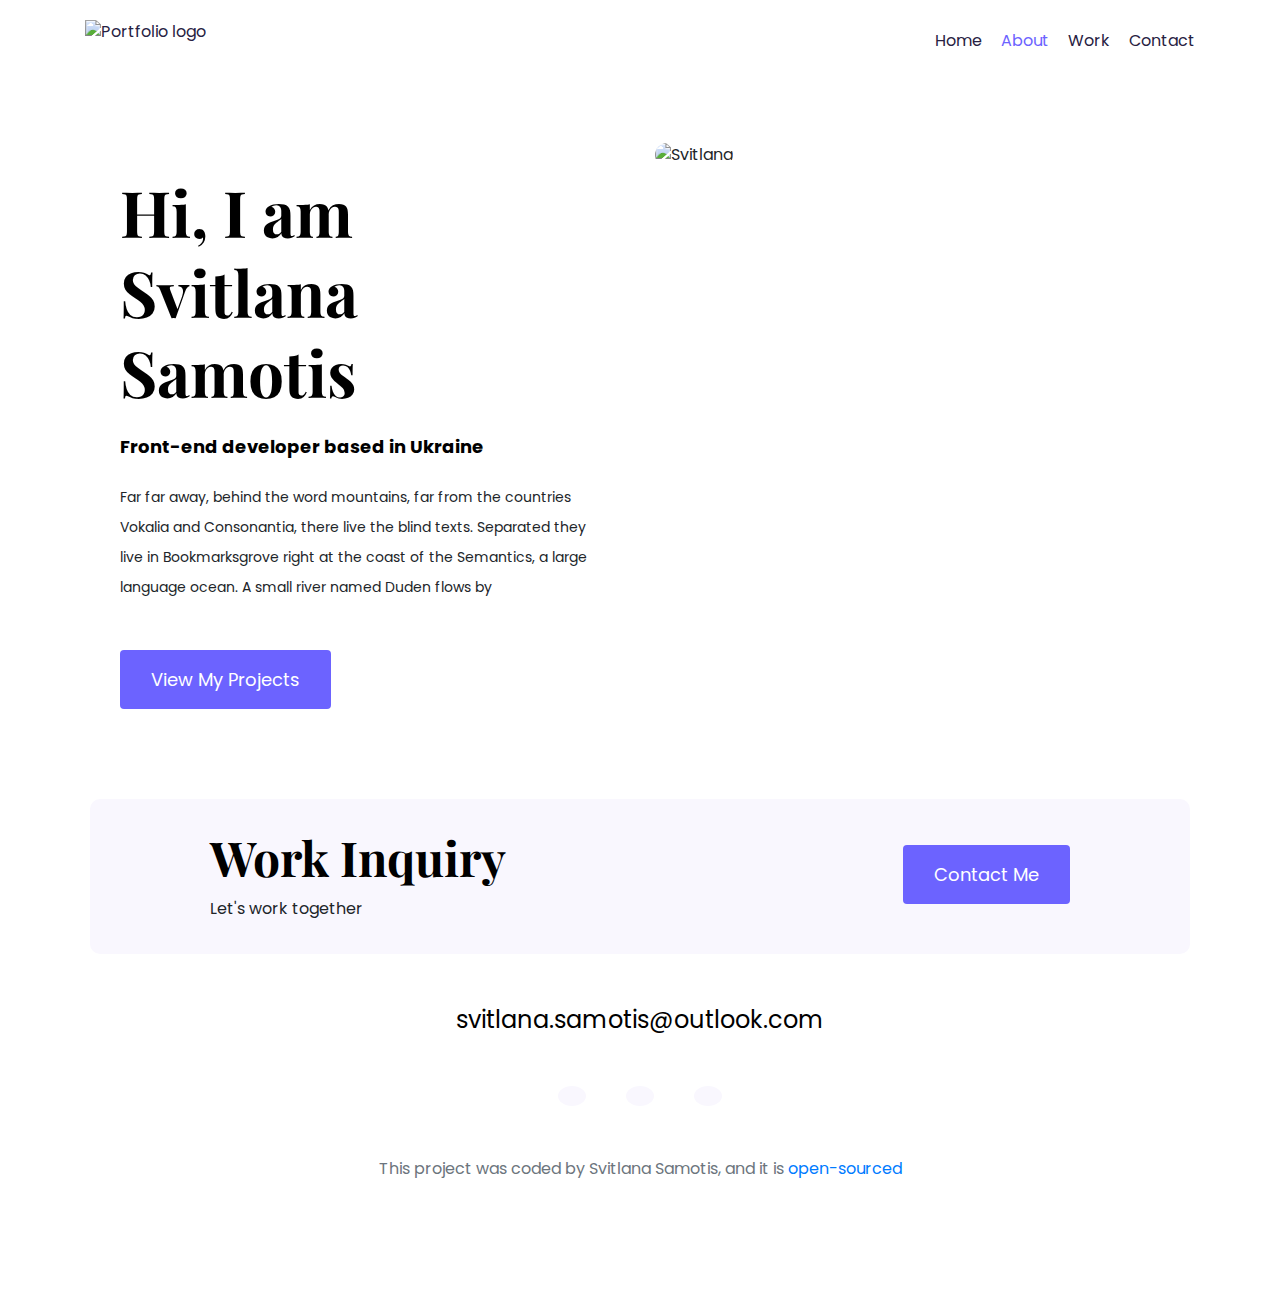
==== about.html @ f58c6bc7 "Fixed CEO" ====
<!DOCTYPE html>
<html lang="en">
  <head>
    <meta charset="UTF-8" />
    <meta
      http-equiv="X-UA-Compatible"
      content="IE=edge"
    />
    <meta
      name="viewport"
      content="width=device-width, initial-scale=1.0"
    />
    <link
      rel="stylesheet"
      href="https://cdn.jsdelivr.net/npm/bootstrap@4.0.0/dist/css/bootstrap.min.css"
      integrity="sha384-Gn5384xqQ1aoWXA+058RXPxPg6fy4IWvTNh0E263XmFcJlSAwiGgFAW/dAiS6JXm"
      crossorigin="anonymous"
    />
    <script
      src="https://code.jquery.com/jquery-3.2.1.slim.min.js"
      integrity="sha384-KJ3o2DKtIkvYIK3UENzmM7KCkRr/rE9/Qpg6aAZGJwFDMVNA/GpGFF93hXpG5KkN"
      crossorigin="anonymous"
    ></script>
    <script
      src="https://cdn.jsdelivr.net/npm/popper.js@1.12.9/dist/umd/popper.min.js"
      integrity="sha384-ApNbgh9B+Y1QKtv3Rn7W3mgPxhU9K/ScQsAP7hUibX39j7fakFPskvXusvfa0b4Q"
      crossorigin="anonymous"
    ></script>
    <script
      src="https://cdn.jsdelivr.net/npm/bootstrap@4.0.0/dist/js/bootstrap.min.js"
      integrity="sha384-JZR6Spejh4U02d8jOt6vLEHfe/JQGiRRSQQxSfFWpi1MquVdAyjUar5+76PVCmYl"
      crossorigin="anonymous"
    ></script>
    <link
      rel="preconnect"
      href="https://fonts.googleapis.com"
    />
    <link
      rel="preconnect"
      href="https://fonts.gstatic.com"
      crossorigin
    />
    <link
      href="https://fonts.googleapis.com/css2?family=Poppins:wght@500&display=swap"
      rel="stylesheet"
    />
    <link
      rel="preconnect"
      href="https://fonts.googleapis.com"
    />
    <link
      rel="preconnect"
      href="https://fonts.gstatic.com"
      crossorigin
    />
    <link
      href="https://fonts.googleapis.com/css2?family=Playfair+Display:wght@700&family=Poppins:wght@500;700&display=swap"
      rel="stylesheet"
    />
    <script
      src="https://kit.fontawesome.com/7d04a81bf6.js"
      crossorigin="anonymous"
    ></script>
    <link
      rel="stylesheet"
      href="styles/portfolio.css"
    />
     <meta
      name="description"
      content="Learn more about Svitlana. She is a front-end engineer based in Lviv, Ukraine. She specializes in HTML, CSS and JS"
    />
    <title>About Me - Svitlana Samotis</title>
  </head>
  <body>
    <div class="container">
      <nav class="d-flex justify-content-between">
        <a href="/" title="Homepage">
          <img
            src="images/logo.png"
            class="logo d-none d-md-block"
            alt="Portfolio logo"
          />
          <img
            src="images/small-logo.jpg"
            class="logo d-block d-md-none"
            alt="Portfolio logo"
          />
        </a>
        <ul>
          <li>
            <a href="/" title="Homepage"> Home</a>
          </li>
          <li class="active">
            <a
              href="about.html"
              title="About Svitlana"
              >About</a
            >
          </li>
          <li>
            <a
              href="work.html"
              title="Svitlana's work"
              >Work</a
            >
          </li>
          <li>
            <a
              href="contact.html"
              title="Contact Svitlana"
              >Contact</a
            >
          </li>
        </ul>
      </nav>
    </div>
    <div class="content-container container">
      <div class="row">
        <div class="col-lg-6">
          <div class="content">
            <h1 class="mb-4">
              Hi, I am Svitlana Samotis
            </h1>
            <h2 class="mb-4">
              Front-end developer based in Ukraine
            </h2>
            <p class="mb-5">
              Far far away, behind the word
              mountains, far from the countries
              Vokalia and Consonantia, there live
              the blind texts. Separated they live
              in Bookmarksgrove right at the coast
              of the Semantics, a large language
              ocean. A small river named Duden
              flows by
            </p>
            <a href="/work.html" class="btn btn-branding" title="View Projects "
              >View My Projects
            </a>
          </div>
        </div>
        <div class="col-lg-6">
          <img
            src="images/ my-picture.jpeg"
            alt="Svitlana"
            class="img-fluid mainPicture"
          />
        </div>
      </div>

      <footer>
        <div
          class="contact-box justify-content-between mb-5 d-none d-md-flex"
        >
          <div>
            <h3>Work Inquiry</h3>
            <p calss="text-muted">
              Let's work together
            </p>
          </div>
          <div>
            <a
              href="/contact.html"
              class="btn btn-branding mt-3"
              title="Contact Svitlana"
              >Contact Me</a
            >
          </div>
        </div>
        <div
          class="d-flex justify-content-center mb-5"
        >
          <a
            href="mailto:svitlana.samotis@outlook.com"
            class="email-link"
            title="Email Svitlana"
            >svitlana.samotis@outlook.com</a
          >
        </div>
        <div
          class="social-links d-flex justify-content-center mb-5"
        >
          <a
            href="https://www.instagram.com/svitlanka_s_/"
            target="_blank"
            title="Instagram Profile"
          >
            <i class="fa-brands fa-instagram"></i
          ></a>
          <a
            href="https://github.com/SSwanderlust"
            target="_blank"
            title="Github Profile"
            ><i class="fa-brands fa-github"></i
          ></a>
          <a
            href="https://twitter.com/TestLifeOne"
            target="_blank"
            title="Twitter Profile"
            ><i class="fa-brands fa-twitter"></i
          ></a>
        </div>
        <p class="text-center mt-5 text-muted">
          This project was coded by Svitlana
          Samotis, and it is
          <a
            href="https://github.com/SSwanderlust/final-portfolio-project"
            title="Github Repository"
            >open-sourced</a
          >
        </p>
      </footer>
    </div>
  </body>
</html>
---- styles/portfolio.css ----
:root {
  --branding-color: #6c63ff;
  --secondary-color: #f9f7fe;
  --heading-font-family: "Playfair Display", serif;
  --default-font-family: "Poppins", sans-serif;
}

body {
  font-family: var(--default-font-family);
}
h1,
h2,
h3,
h4,
h5,
h6 {
  font-family: var(--heading-font-family);
  font-weight: bold;
  color: black;
}

h1 {
  font-size: 96px;
  line-height: 1.5;
}
h2 {
  font-size: 64px;
}
h3 {
  font-size: 48px;
}
p {
  font-weight: normal;
  font-size: 16px;
  line-height: 30px;
}
.hero {
  background-color: var(--secondary-color);
  text-align: center;
  padding: 80px 20px;
}
.hero p {
  font-size: 36px;
  font-weight: bold;
  margin: 0;
}

.hero h2 {
  font-family: "Poppins", sans-serif;
  font-weight: normal;
  font-size: 24px;
  line-height: 1.5;
  color: #272142;
}
.content-container {
  padding: 60px 20px;
}
.content h1 {
  font-size: 64px;
  line-height: 80px;
}

.content h2 {
  font-size: 18px;
  font-family: var(--default-font-family);
}

.content h3 {
  line-height: 1.5;
  font-size: 24px;
  font-family: var(--default-font-family);
  margin: 20px 0 0;
}
.content p {
  font-size: 14px;
}
.btn-branding {
  background-color: var(--branding-color);
  border-radius: 4;
  color: white;
  font-size: 18px;
  line-height: 27px;
  padding: 15px 30px;
}
.btn-branding-outline {
  background-color: white;
  border: 1px solid var(--branding-color);
  border-radius: 4;
  color: var(--branding-color);
  font-size: 18px;
  line-height: 27px;
  padding: 15px 30px;
}
.project-description {
  padding: 120px 60px;
}
.logo {
  max-height: 40px;
}

nav {
  padding: 20px 0;
}
nav li {
  display: inline;
  list-style: none;
  line-height: 42px;
  margin-left: 15px;
}
nav ul {
  padding: 0;
  margin: 0;
}
nav a {
  text-decoration: none;
  color: #272142;
  transition: all 100ms ease-in-out;
}

nav li.active a,
nav a:hover {
  color: var(--branding-color);
}
.mainPicture {
  border-radius: 20px;
}
.content {
  margin: 30px;
}
footer {
  margin: 60px 0;
}
footer .contact-box {
  background-color: var(--secondary-color);
  padding: 30px 120px;
  border-radius: 10px;
}
footer .contact-box p {
  margin: 0;
}
footer .email-link {
  text-decoration: none;
  color: black;
  font-size: 24px;
  text-align: center;
}
footer .email-link:hover {
  color: var(--branding-color);
}

footer .social-links a {
  margin: 0 20px;
  color: var(--branding-color);
  background-color: var(--secondary-color);
  padding: 10px 14px;
  border-radius: 50%;
  font-size: 18px;
  transition: all 100ms ease-in-out;
}
footer .social-links a:hover {
  color: white;
  background-color: var(--branding-color);
}

@media (max-width: 960px) {
  h1 {
    font-size: 44px;
    line-height: 56px;
  }
  h2 {
    font-size: 44px;
  }
  .project-description {
    padding: 0;
    text-align: center;
  }
  .content-container {
    text-align: center;
    padding: 0;
  }
  nav a {
    font-size: 14px;
  }
}
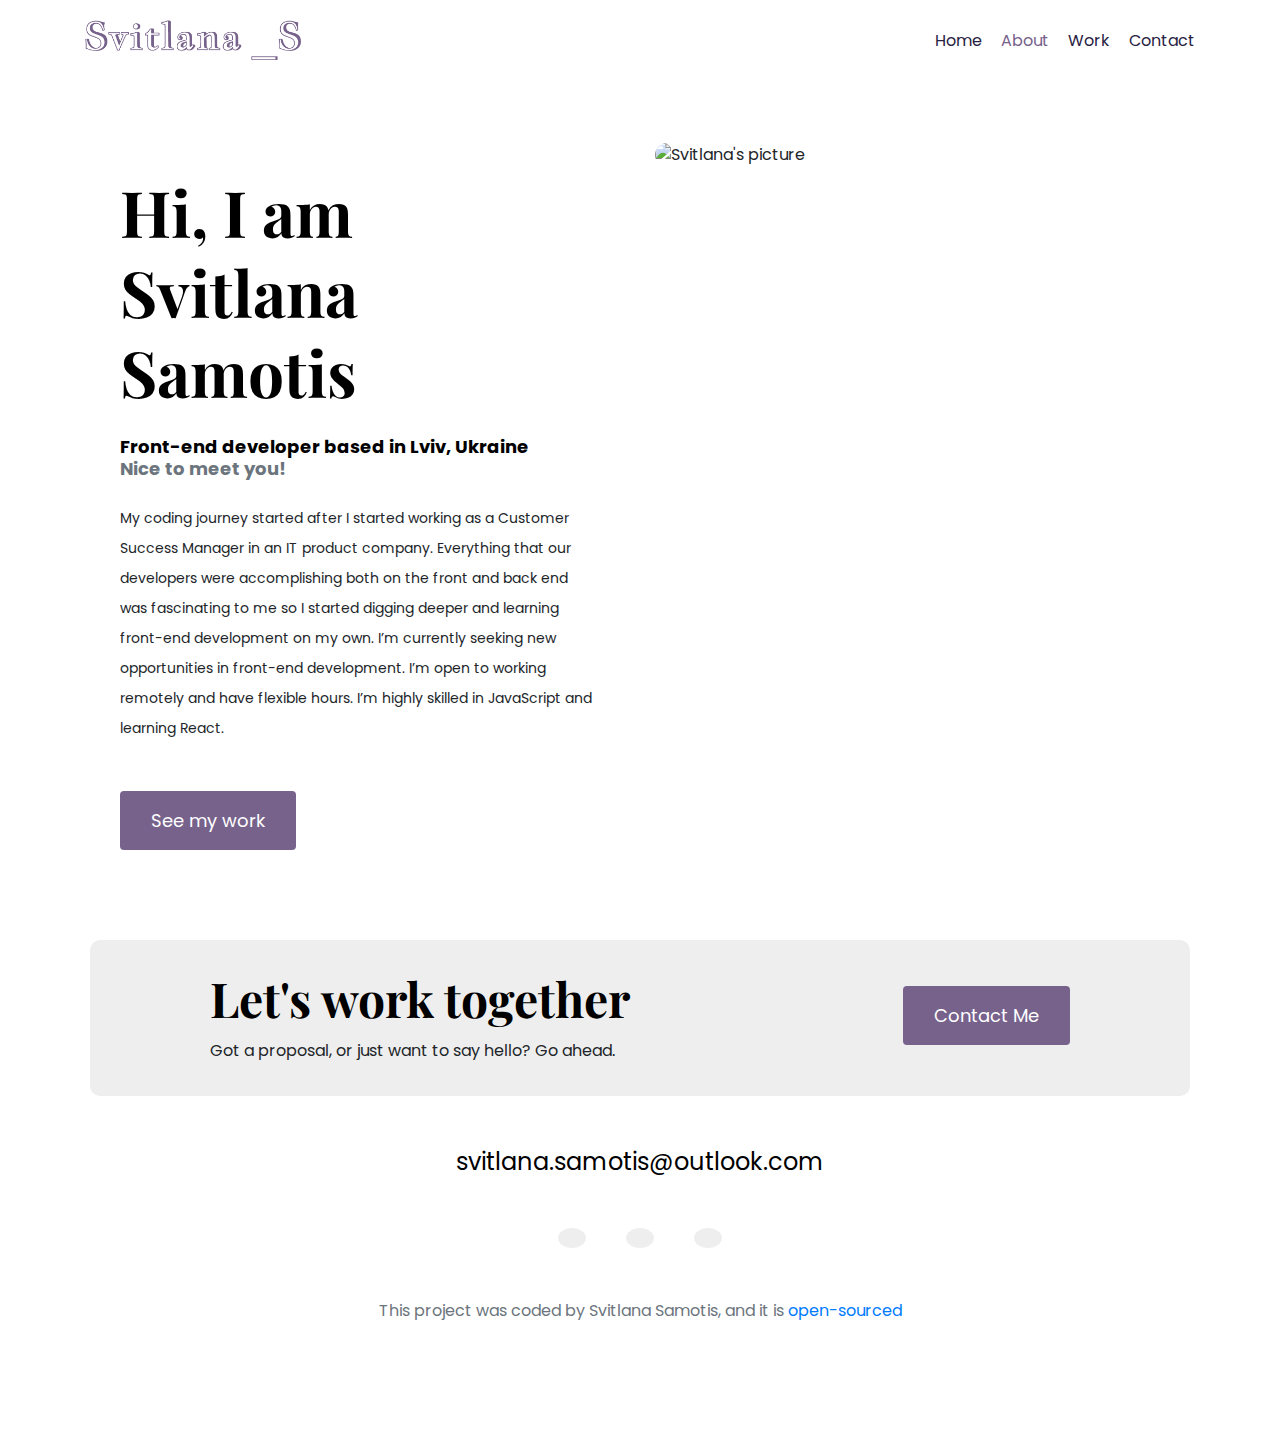
==== commit c9f3c50d: "Personalized content and design of all pages" ====
--- a/about.html
+++ b/about.html
@@ -65,9 +65,9 @@
       rel="stylesheet"
       href="styles/portfolio.css"
     />
-     <meta
+    <meta
       name="description"
-      content="Learn more about Svitlana. She is a front-end engineer based in Lviv, Ukraine. She specializes in HTML, CSS and JS"
+      content="Learn more about Svitlana and her coding jorney. She is a front-end engineer based in Lviv, Ukraine. She specializes in HTML, CSS and JS"
     />
     <title>About Me - Svitlana Samotis</title>
   </head>
@@ -122,27 +122,38 @@
               Hi, I am Svitlana Samotis
             </h1>
             <h2 class="mb-4">
-              Front-end developer based in Ukraine
+              Front-end developer based in Lviv, Ukraine
+              <br />
+              <span class="text-muted">Nice to meet you!</span>
             </h2>
             <p class="mb-5">
-              Far far away, behind the word
-              mountains, far from the countries
-              Vokalia and Consonantia, there live
-              the blind texts. Separated they live
-              in Bookmarksgrove right at the coast
-              of the Semantics, a large language
-              ocean. A small river named Duden
-              flows by
+              My coding journey started after I
+              started working as a Customer
+              Success Manager in an IT product
+              company. Everything that our
+              developers were accomplishing both
+              on the front and back end was
+              fascinating to me so I started
+              digging deeper and learning
+              front-end development on my own. I’m
+              currently seeking new opportunities
+              in front-end development. I’m open
+              to working remotely and have
+              flexible hours. I’m highly skilled
+              in JavaScript and learning React.
             </p>
-            <a href="/work.html" class="btn btn-branding" title="View Projects "
-              >View My Projects
+            <a
+              href="/work.html"
+              class="btn btn-branding"
+              title="View Projects "
+              >See my work
             </a>
           </div>
         </div>
         <div class="col-lg-6">
           <img
             src="images/ my-picture.jpeg"
-            alt="Svitlana"
+            alt="Svitlana's picture"
             class="img-fluid mainPicture"
           />
         </div>
@@ -153,9 +164,10 @@
           class="contact-box justify-content-between mb-5 d-none d-md-flex"
         >
           <div>
-            <h3>Work Inquiry</h3>
+            <h3>Let's work together</h3>
             <p calss="text-muted">
-              Let's work together
+              Got a proposal, or just
+              want to say hello? Go ahead.
             </p>
           </div>
           <div>
--- a/styles/portfolio.css
+++ b/styles/portfolio.css
@@ -1,6 +1,6 @@
 :root {
-  --branding-color: #6c63ff;
-  --secondary-color: #f9f7fe;
+  --branding-color: #77628c;
+  --secondary-color: #eeeeee;
   --heading-font-family: "Playfair Display", serif;
   --default-font-family: "Poppins", sans-serif;
 }
@@ -91,6 +91,10 @@
   line-height: 27px;
   padding: 15px 30px;
 }
+.btn-branding:hover,
+.btn-branding-outline:hover {
+  color: black;
+}
 .project-description {
   padding: 120px 60px;
 }
@@ -162,6 +166,16 @@
   background-color: var(--branding-color);
 }
 
+.zoom {
+  background-color: white;
+  transition: transform .2s; /* Animation */
+  margin: 0 auto;
+}
+
+.zoom:hover {
+  transform: scale(1.5); /* (150% zoom - Note: if the zoom is too large, it will go outside of the viewport) */
+}
+
 @media (max-width: 960px) {
   h1 {
     font-size: 44px;
@@ -181,4 +195,8 @@
   nav a {
     font-size: 14px;
   }
-}
+  .mainPicture {
+    border-radius: 30px;
+    max-width: 80%;
+  }
+}
